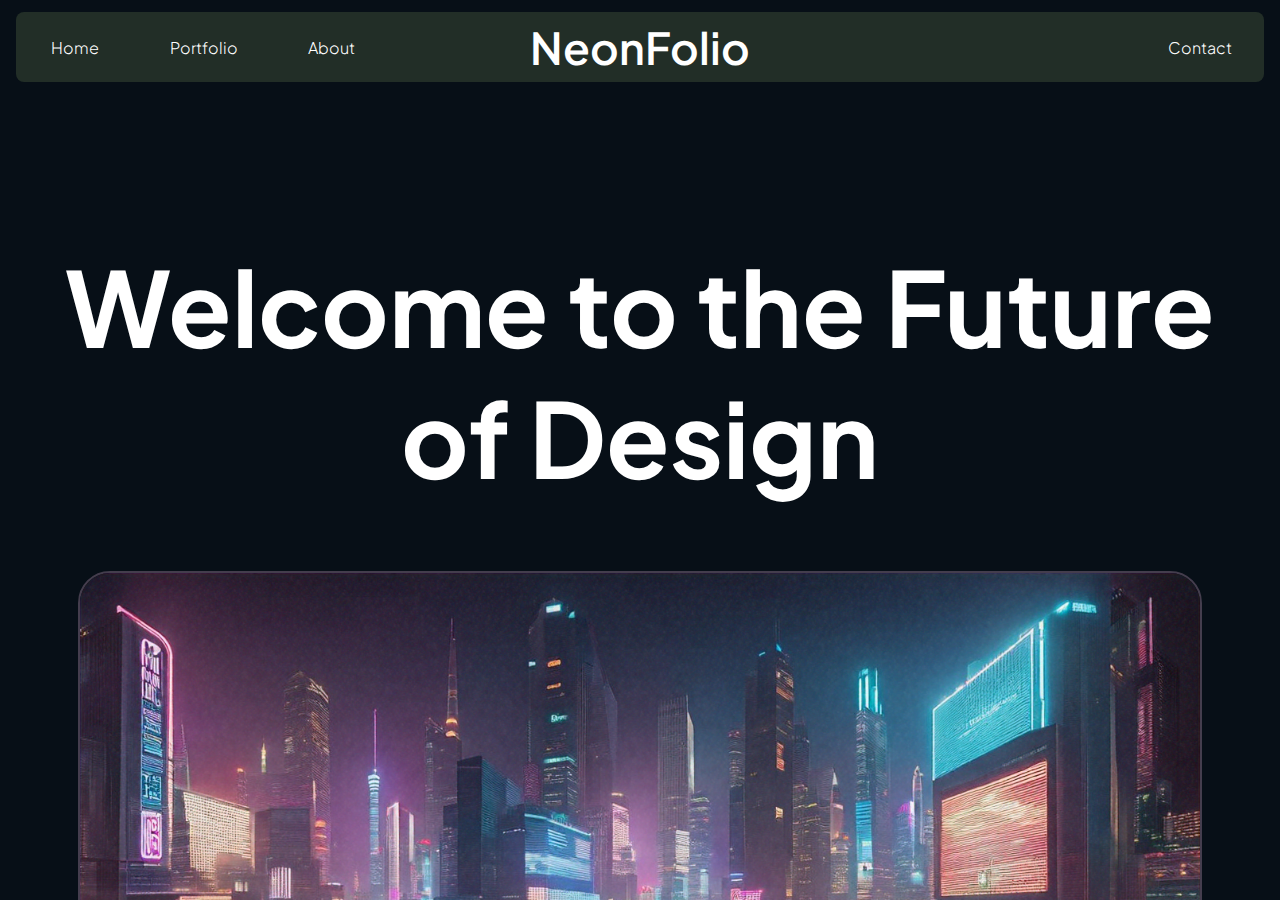
==== index.html @ 83ec0d3c "updated the footer" ====
<!DOCTYPE html>
<html lang="en">
<head> 
    <meta charset="UTF-8">
    <meta name="viewport" content="width=device-width, initial-scale=1.0">
    <title>NeonFolio</title>
    <link rel="stylesheet" href="./styles.css">

     <!-- Google fonts -->
     <link rel="preconnect" href="https://fonts.googleapis.com">
     <link rel="preconnect" href="https://fonts.gstatic.com" crossorigin>
     <link href="https://fonts.googleapis.com/css2?family=Plus+Jakarta+Sans:ital,wght@0,200..800;1,200..800&display=swap" rel="stylesheet">
</head>
<body>
    <div class="container plus-jakarta-sans">
        <header>
            <nav>
                <div class="nav-left">
                    <div class="nav-left-left">
                        <div class="home nav-hover">Home</div>
                        <div class="portfolio nav-hover">Portfolio</div>
                        <div class="about nav-hover">About</div>
                        <select class="nav-select" name="" id="">
                            <option value="home">
                                Home
                            </option>
                            <option value="portfolio">
                                Portfolio
                            </option>
                            <option value="about">
                                About
                            </option>
                        </select>
                    </div>
                </div>
                <div class="nav-center">
                    <div class="neonfolio bold nav-hover">NeonFolio</div>
                </div>
                <div class="nav-right">
                    <div class="contact nav-hover">Contact</div>
                </div>
            </nav>
        </header>
        <main>


            <div class="part1">
                <div class="part1-heading">
                    <h1 class="heading-bold">
                        <span>Welcome</span> 
                        <span>to</span> 
                        <span>the</span> 
                        <span>Future </span>
                        <span>of</span> 
                        <span>Design</span>
                    </h1>
                </div>
                <div class="part1-image">
                    <img src="./Images/img1.png" alt="Neon City">
                </div>
            </div>


            <div class="part2">
               
                    <div class="cards">
                        <div class="cards-img">
                            <img src="./Images/img2.png" alt="Project Neon">
                        </div>
                        <div class="cards-content">
                            <div class="cards-project-name">Project Neon</div>
                            <div class="cards-project-description">
                                Web Design
                            </div>
                        </div>
                    </div>
    
                    <div class="cards">
                        <div class="cards-img">
                            <img src="./Images/img3.png" alt="CyberCity">
                        </div>
                        <div class="cards-content">
                            <div class="cards-project-name">CyberCity</div>
                            <div class="cards-project-description">
                                UI/UX
                            </div>
                        </div>
                    </div>
    
                    <div class="cards">
                        <div class="cards-img">
                            <img src="./Images/img4.png" alt="Digital Dreams">
                        </div>
                        <div class="cards-content">
                            <div class="cards-project-name">Digital Dreams</div>
                            <div class="cards-project-description">
                                Graphic Design
                            </div>
                        </div>
                    </div>
                

                
                    <div class="cards">
                        <div class="cards-img">
                            <img src="./Images/img5.png" alt="HoloTech">
                        </div>
                        <div class="cards-content">
                            <div class="cards-project-name">HoloTech</div>
                            <div class="cards-project-description">
                                App Development
                            </div>
                        </div>
                    </div>
    
                    <div class="cards">
                        <div class="cards-img">
                            <img src="./Images/img6.png" alt="FutureScape">
                        </div>
                        <div class="cards-content">
                            <div class="cards-project-name">FutureScape</div>
                            <div class="cards-project-description">
                                Web Development
                            </div>
                        </div>
                    </div>
    
                    <div class="cards">
                        <div class="cards-img">
                            <img src="./Images/img7.png" alt="Neon Nights">
                        </div>
                        <div class="cards-content">
                            <div class="cards-project-name">Neon Nights</div>
                            <div class="cards-project-description">
                                Branding
                            </div>
                        </div>
                    </div>
                

                
                    <div class="cards">
                        <div class="cards-img">
                            <img src="./Images/img8.png" alt="TechWave">
                        </div>
                        <div class="cards-content">
                            <div class="cards-project-name">TechWave</div>
                            <div class="cards-project-description">
                                Marketing
                            </div>
                        </div>
                    </div>
    
                    <div class="cards">
                        <div class="cards-img">
                            <img src="./Images/img9.png" alt="CyberPulse">
                        </div>
                        <div class="cards-content">
                            <div class="cards-project-name">CyberPulse</div>
                            <div class="cards-project-description">
                                Animation
                            </div>
                        </div>
                    </div>
    
                    <div class="cards">
                        <div class="cards-img">
                            <img src="./Images/img10.png" alt="Virtual Vision">
                        </div>
                        <div class="cards-content">
                            <div class="cards-project-name">Virtual Vision</div>
                            <div class="cards-project-description">
                                Photography
                            </div>
                        </div>
                    </div>

                    <div class="cards"></div>
                
            </div>
            <div class="part3">
                    <div class="part3-about">
                        <article>
                            I am a visionary designer with a passion
                            for creating futuristic and immersive experiences. My work is inspired by cyberpunk aesthetics and cutting-edge technology.
                        </article>
                    </div>
            </div>
            <div class="part4">
                <form class="part4-contact">
                    <div class="contact-me bold">Contact Me</div>
                    <div class="pin">
                        <div class="pinbox">
                            <input class="plus-jakarta-sans" required type="text" placeholder="0">
                        </div>
                        <div class="pinbox">
                            <input class="plus-jakarta-sans" required type="text" placeholder="0">
                        </div>
                        <div class="pinbox">
                            <input class="plus-jakarta-sans" required type="text" placeholder="0">
                        </div>
                        <div class="pinbox">
                            <input class="plus-jakarta-sans" required type="text" placeholder="0">
                        </div>
                        <div class="pinbox">
                            <input class="plus-jakarta-sans" required type="text" placeholder="0">
                        </div>
                    </div>
                    <div class="submit">
                        <input class="plus-jakarta-sans bold" type="submit">
                    </div>
                    <div class="skip">
                        <input type="button" value="Skip">
                    </div>
                </form>
            </div>
            <footer>
                <div class="water-mark">
                    © 2023 NeonFolio
                </div>
                <div class="follow">
                    <input class="plus-jakarta-sans" type="button" value="Follow">
                </div>
            </footer>
        </main>
        
    </div>
</body>
</html>
---- styles.css ----
/* Google fonts */
.plus-jakarta-sans {
    font-family: "Plus Jakarta Sans", serif;
    font-optical-sizing: auto;
    font-weight: 300;
    font-style: normal;
}

.bold{
    font-family: "Plus Jakarta Sans", serif;
    font-optical-sizing: auto;
    font-weight: 600;
    font-style: normal;
}
.heading-bold{
    font-family: "Plus Jakarta Sans", serif;
    font-optical-sizing: auto;
    font-weight: 700;
    font-style: normal;
}
.part1-heading>h1>span{
    transition-duration: 2.5s;
}

.part1-heading>h1>span:hover{
    transition-duration: 0.25s;
    color: #a7ee43;
    
}

*{
    box-sizing: border-box;
}

body{
    height: 100vh;
    width: 97.5vw;
    margin: 0 1.25vw;
    padding: 0;

    background-color: #070f17;
    color: white;
}
.container{
    
    height: 100%;
    width: 100%;
}


/* header section */

header{
    
    height:10%;
    width: 100%;
    display: flex;
    justify-content: center;
    align-items: end;
    padding-bottom: 0.5em;
    
    
}

nav{
    
    height: 85%;
    width: 70%;
    display: flex;
    justify-content: space-between;
    align-items: center;


    background-color: #222e27;
    color: white;
    border-radius: 0.5rem;
   
}

.nav-left{
    width: 30%;
    height:90%;
    
    
    font-size: 1em;
}
.nav-left-left{
    width: 100%;
    height: 100%;
   
   
    display: flex;
    justify-content: space-around;
    align-items: center;
}

.nav-select{
    display: none;
    background-color: #222e27;
    color: white;
    border: none;

    transition-duration: 0.5s;
}

.nav-select:hover{
    transform: scale(1.1);
}

.nav-select:active{
    border: none;
}

.nav-center{
    width: 40%;
    height:90%;
    
    
    
    display: flex;
    justify-content: center;
    align-items: center;
}

.neonfolio{
    text-align: center;
    font-size: 2.75em;
}


.nav-right{
    width: 30%;
    height:90%;
    
    padding-right: 2em;
    font-size: 1em;

    
    
    display: flex;
    align-items: center;
    justify-content: end;
}

.nav-hover{
    transition-duration: 0.5s;
}

.nav-hover:hover{
    transition-duration: 0.5s;
    transform:scale(1.2);
}



/* main section */

main{
    height: 90%;
    

    display: flex;
    flex-wrap: wrap;
    overflow: auto;
    gap: 4rem;
}

.part1{

    width:100%;
    display: flex;
    flex-direction: column;
    justify-content: space-between;
    align-items: center;
    margin: 5rem 0;
    
}

.part1-heading{
    
    width: 100%;
    max-width: 1200px;
    font-size: 3.25em;
    
    display: flex;
    justify-content: center;
    align-items: center;
    text-align: center;

    animation: splat 1s forwards;
    
}

.part1-heading>h1{
    text-align: center;
    width: 100%;
}

.part1-image{
   
    width: 100%;

    
    display: flex;
    justify-content: center;
    align-items: center;
}

.part1-image>img{
    height: 100%;
    width: 90%;
    border-radius: 2em;
    border: 2px solid #443d4d;
    transition-duration: 0.5s;
}

.part1-image>img:hover{
    transition-duration: 1s;
    
    box-shadow: 0 0 15px 5px #443d4d;
    transform: scale(1.05);
}

.part2{
    
    width: 100%;
   
    
    display: flex;
    flex-direction: row;
    flex-wrap: wrap;
    justify-content: space-evenly;
    gap: 2rem;
    
}



.cards
{
    
   height: 350px;
   width: 416px;

}

.cards:last-child{
    display: none;
}

.cards-img{
    height:80%;
    width:100%;
    
}

.cards-img>img{
    height: 100%;
    width: 100%;
    border: 2px solid #443d4d;
}

.cards-content
{
    height: 20%;
    width: 100%;
    

    display: flex;
    flex-direction: column;
    
}

.cards-project-name{
    font-size: 1.25rem;
    margin-bottom: 2px;
}

.cards-project-description{
    font-size: 1rem;
    color: #868d95;
}

.cards>.cards-img>img{
    transition-duration: 0.5s;
}

.cards>.cards-img>img:hover{
    transition: 0.5s;
    transform: scale(1.1);
    box-shadow: 0px 0px 10px 2px #443d4d;
}



.part3
{
    
    width: 100%;
    
    font-size: 3rem;
    text-align: center;
    
    display: flex;
    justify-content: center;
    align-items: center;

    margin: 10rem 0;
    
}

.part3-about{
   
    width: 50%;
    color: #D6DDE6;

   
}

.part3-about>article{
    display: flex;
    flex-direction: column;
    justify-content: start;

   
    
}







.part4{
    height: 50%;
    width: 100%;

    

    display: flex;
    justify-content: center;
    align-items: center;

    margin-bottom: 20rem;
   
   

}

.part4-contact{
    height: 65%;
    width: 100%;
    max-width: 600px;
    
    
    display: flex;
    flex-direction: column;
    justify-content: space-between;
    align-items: center;

    
    
}

.contact-me{
    
    width: 100%;
    font-size: 1.75rem;
    text-align: center;
   
    
   
}

.pin{
    width: 65%;
    height: 35%;

    max-height: 60px;
    display: flex;
    justify-content: space-around;

   



    
}

.pinbox
{
    height: 100%;
    width: 15%;
    transition-duration: 0.5s;
    
}

.pinbox>input{
    height: 100%;
    width: 100%;
    border-radius: 0.5em;
    text-align: center;

    background-color: #111920;
    border: 2px solid #3f454b;
    color: #5c656c;
    font-size: 1rem;
    
}

.pinbox:hover{
    transform: scale(1.1);
}



.submit{
    width: 100%;
    height: 15%;
    
    
    display: flex;
    justify-content: center;
}

.submit>input{
    height: 100%;
    width: 70%;
    border-radius: 0.5rem;
    color: #091616;
    background-color: #a7ee43;
    border: none;
    cursor:pointer;
    transition-duration: 0.5s;

}

.submit>input:hover{
    transition: 0.5s;
    transform: scale(1.1);
}

.submit>input:active{
    transition: 0.5s;
    transform: scale(1.025);
}

.skip{
    width: 80%;
    height: 15%;
    display: flex;
    justify-content: center;
    
}

.skip>input{
    color: #a7ee43;
    background-color: #070f17;
    border: none;
    transition: 0.5s;
    cursor:pointer;
}

.skip>input:hover{
    transform: scale(1.2);
    transition-duration: 0.75s;
}

.skip>input:active{
    transform: scale(1.05);
    transition-duration: 0.5s;
}

footer{
    height: 8%;
    width: 100%;
    
    

    display: flex;
    justify-content: space-between;
    align-items: center;

}

footer>.water-mark{
    color: #717981;
    font-size: 1.75rem;
    margin-left: 2rem;
    
}

footer>.follow>input{
    background-color: #070f17;
    color: #d6dde6;
    padding: 0.5rem;
    border-radius: 0.5rem;

    border: 2px solid #242b33;
    transition-duration: 0.5s;

    cursor: pointer;
    margin-right: 2rem;
    padding: 0.5rem 1rem;


    font-size: 1.25rem;

}

.follow>input:hover{
    transform: scale(1.1);
}

.follow>input:active{
    transform: scale(1.005);
}





/* First breakpoint */
@media only screen and (max-width:1330px) and (min-width: 858px){
    

    .cards:last-child{
        display: block;
    }

}

/* second breakpoint */
@media only screen and (max-width:1330px) {
    nav{
        width: 100%;
    }

    
}

@media only screen and (max-width: 800px) {

    .home{
        display: none;
    }

    .portfolio{
        display: none;
    }

    .about{
        display: none;
    }

    .nav-select{
        display: block;
    }
    
}

@media only screen and (max-width: 900px)
and (min-width:750px)

{

    .cards{
        height: 250px;
        width: 316px;
    }
    .cards:last-child{
        display: block;
    }

}



/* third breakpoint */
@media only screen and (max-width:550px) {
    nav{
        width: 100%;
    }

    .nav-lef-left{
        width: 100%;
        justify-content: start;
        
    }

    .neonfolio{
        font-size: 2rem;
    }

    

    .portfolio{
        display: none;
    }
    .about{
        display: none;
    }

    .part1-heading>h1{
        font-size: 1em;
    }

    .cards{
        height: 250px;
        width: 316px;
    }

    .part3-about
    {
        width: 70%;
        font-size: 2rem;
    }

    footer>.water-mark{
        font-size: 1rem;
    }

    footer>.follow>input{
        font-size: 1rem;
    }

    .nav-right{
        font-size: 0.75em;
    }

}

@media only screen and (max-width:360px)
{
    .neonfolio{
        font-size: 1.5rem;
    }
}
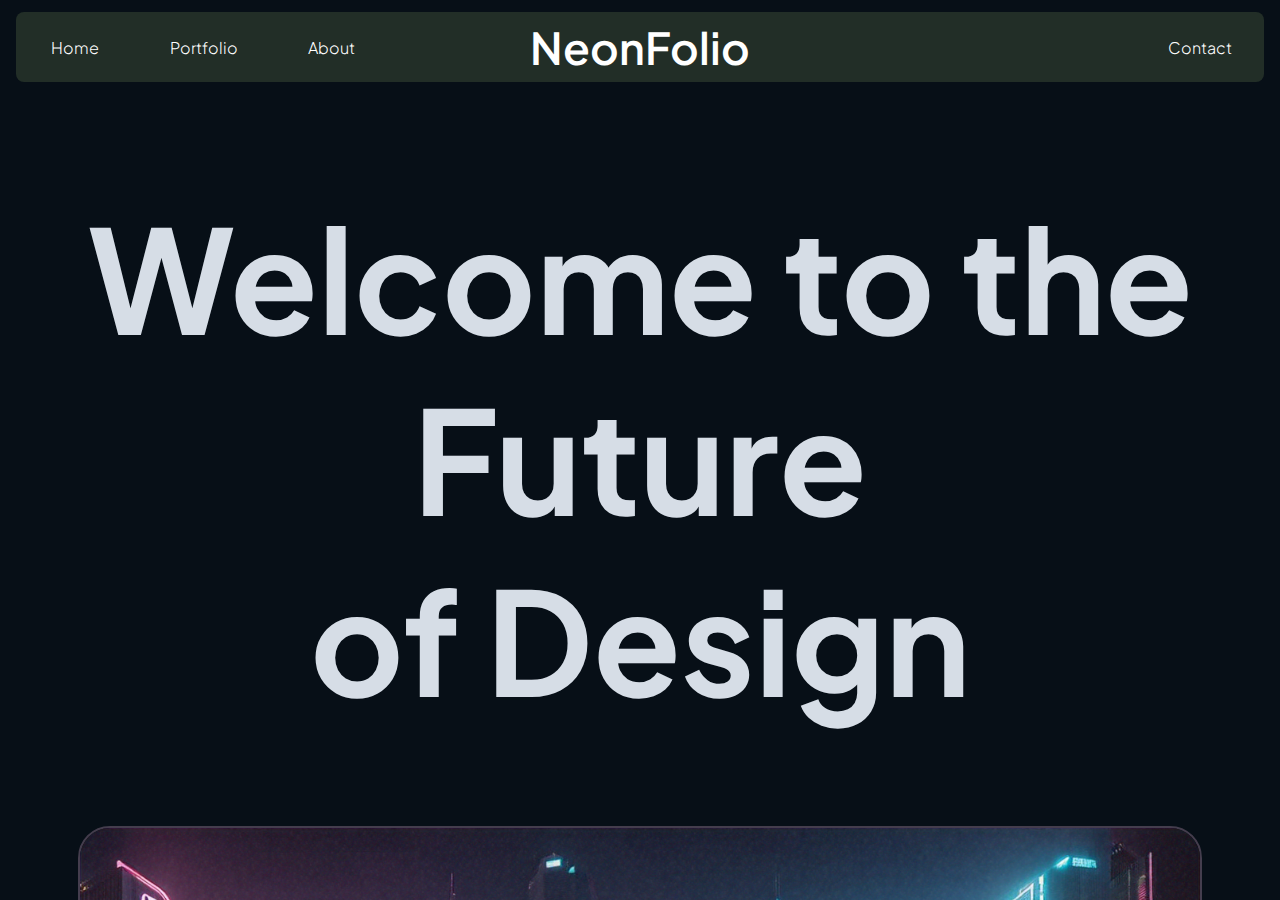
==== commit 29d4e405: "Correct some spacing and added comments in the code" ====
--- a/index.html
+++ b/index.html
@@ -12,8 +12,13 @@
      <link href="https://fonts.googleapis.com/css2?family=Plus+Jakarta+Sans:ital,wght@0,200..800;1,200..800&display=swap" rel="stylesheet">
 </head>
 <body>
+    <!-- main container -->
     <div class="container plus-jakarta-sans">
+
+        <!-- header inside the main container -->
         <header>
+
+            <!-- nav-bar -->
             <nav>
                 <div class="nav-left">
                     <div class="nav-left-left">
@@ -40,28 +45,34 @@
                     <div class="contact nav-hover">Contact</div>
                 </div>
             </nav>
+
         </header>
+
+        <!-- main inside the container -->
         <main>
 
-
-            <div class="part1">
+            <!-- main contains 4 sections and a footer -->
+
+            <section class="part1">
+                <!-- section one contains the heading and a image  -->
                 <div class="part1-heading">
-                    <h1 class="heading-bold">
-                        <span>Welcome</span> 
-                        <span>to</span> 
-                        <span>the</span> 
-                        <span>Future </span>
-                        <span>of</span> 
-                        <span>Design</span>
+                    <h1 class="heading-bold part1-heading-text">
+                        <span>Welcome to the Future </span>
+                        <span>of Design</span>
                     </h1>
                 </div>
+                
                 <div class="part1-image">
                     <img src="./Images/img1.png" alt="Neon City">
                 </div>
-            </div>
-
-
-            <div class="part2">
+
+            </section>
+
+            <section class="part2">
+
+                <!-- section 2 contains 9 cards which will form the project section grid -->
+
+                <!-- and extra card for when there are only two columns so that the last card is not centered rather it is shifted to the left -->
                
                     <div class="cards">
                         <div class="cards-img">
@@ -98,9 +109,7 @@
                             </div>
                         </div>
                     </div>
-                
-
-                
+                          
                     <div class="cards">
                         <div class="cards-img">
                             <img src="./Images/img5.png" alt="HoloTech">
@@ -136,8 +145,6 @@
                             </div>
                         </div>
                     </div>
-                
-
                 
                     <div class="cards">
                         <div class="cards-img">
@@ -177,33 +184,42 @@
 
                     <div class="cards"></div>
                 
-            </div>
-            <div class="part3">
+            </section>
+
+            <section class="part3">
+
+                <!-- section 3 contains the text about myself -->
+
                     <div class="part3-about">
                         <article>
                             I am a visionary designer with a passion
                             for creating futuristic and immersive experiences. My work is inspired by cyberpunk aesthetics and cutting-edge technology.
                         </article>
                     </div>
-            </div>
-            <div class="part4">
+
+            </section>
+
+            <section class="part4">
+
+                <!-- section 4 contains a form element with a submit button to submit the contact details -->
+
                 <form class="part4-contact">
                     <div class="contact-me bold">Contact Me</div>
                     <div class="pin">
                         <div class="pinbox">
-                            <input class="plus-jakarta-sans" required type="text" placeholder="0">
-                        </div>
-                        <div class="pinbox">
-                            <input class="plus-jakarta-sans" required type="text" placeholder="0">
-                        </div>
-                        <div class="pinbox">
-                            <input class="plus-jakarta-sans" required type="text" placeholder="0">
-                        </div>
-                        <div class="pinbox">
-                            <input class="plus-jakarta-sans" required type="text" placeholder="0">
-                        </div>
-                        <div class="pinbox">
-                            <input class="plus-jakarta-sans" required type="text" placeholder="0">
+                            <input class="plus-jakarta-sans" required type="text" placeholder="0" maxlength="1">
+                        </div>
+                        <div class="pinbox">
+                            <input class="plus-jakarta-sans" required type="text" placeholder="0" maxlength="1">
+                        </div>
+                        <div class="pinbox">
+                            <input class="plus-jakarta-sans" required type="text" placeholder="0" maxlength="1">
+                        </div>
+                        <div class="pinbox">
+                            <input class="plus-jakarta-sans" required type="text" placeholder="0" maxlength="1">
+                        </div>
+                        <div class="pinbox">
+                            <input class="plus-jakarta-sans" required type="text" placeholder="0" maxlength="1">
                         </div>
                     </div>
                     <div class="submit">
@@ -213,17 +229,24 @@
                         <input type="button" value="Skip">
                     </div>
                 </form>
-            </div>
+
+            </section>
+
             <footer>
+
+                <!-- the footer contains a watermark and a follow buttton -->
+
                 <div class="water-mark">
                     © 2023 NeonFolio
                 </div>
+
                 <div class="follow">
                     <input class="plus-jakarta-sans" type="button" value="Follow">
                 </div>
+
             </footer>
+
         </main>
-        
     </div>
 </body>
 </html>--- a/styles.css
+++ b/styles.css
@@ -12,21 +12,15 @@
     font-weight: 600;
     font-style: normal;
 }
+
 .heading-bold{
     font-family: "Plus Jakarta Sans", serif;
     font-optical-sizing: auto;
     font-weight: 700;
     font-style: normal;
 }
-.part1-heading>h1>span{
-    transition-duration: 2.5s;
-}
-
-.part1-heading>h1>span:hover{
-    transition-duration: 0.25s;
-    color: #a7ee43;
-    
-}
+
+/* this ensures that the padding,border are included in the height and width given */
 
 *{
     box-sizing: border-box;
@@ -37,18 +31,18 @@
     width: 97.5vw;
     margin: 0 1.25vw;
     padding: 0;
-
+    
     background-color: #070f17;
     color: white;
 }
+
 .container{
     
     height: 100%;
     width: 100%;
 }
 
-
-/* header section */
+/* HEADER section */
 
 header{
     
@@ -69,13 +63,15 @@
     display: flex;
     justify-content: space-between;
     align-items: center;
-
-
+    
+    
     background-color: #222e27;
     color: white;
-    border-radius: 0.5rem;
-   
-}
+    border-radius: 0.5em;
+    
+}
+
+/* left part of the nav-bar */
 
 .nav-left{
     width: 30%;
@@ -87,30 +83,22 @@
 .nav-left-left{
     width: 100%;
     height: 100%;
-   
-   
+    
+    
     display: flex;
     justify-content: space-around;
     align-items: center;
 }
-
 .nav-select{
     display: none;
     background-color: #222e27;
     color: white;
     border: none;
-
-    transition-duration: 0.5s;
-}
-
-.nav-select:hover{
-    transform: scale(1.1);
-}
-
-.nav-select:active{
-    border: none;
-}
-
+    
+    transition-duration: 0.5s;
+}
+
+/* central part of the nav bar */
 .nav-center{
     width: 40%;
     height:90%;
@@ -121,20 +109,19 @@
     justify-content: center;
     align-items: center;
 }
-
 .neonfolio{
     text-align: center;
     font-size: 2.75em;
 }
 
-
+/* right part of the nav-bar */
 .nav-right{
     width: 30%;
     height:90%;
     
     padding-right: 2em;
     font-size: 1em;
-
+    
     
     
     display: flex;
@@ -142,6 +129,8 @@
     justify-content: end;
 }
 
+/* hover features */
+
 .nav-hover{
     transition-duration: 0.5s;
 }
@@ -151,44 +140,51 @@
     transform:scale(1.2);
 }
 
-
-
-/* main section */
+.nav-select:hover{
+    transform: scale(1.1);
+}
+
+
+/* MAIN section */
 
 main{
     height: 90%;
-    
-
     display: flex;
     flex-wrap: wrap;
     overflow: auto;
-    gap: 4rem;
-}
+    gap: 120px;
+}
+
+/* PART 1 */
 
 .part1{
-
     width:100%;
     display: flex;
     flex-direction: column;
     justify-content: space-between;
-    align-items: center;
-    margin: 5rem 0;
-    
-}
+    align-items: center; 
+}
+
+/* part1 heading  */
 
 .part1-heading{
     
     width: 100%;
+    height: 100%;
     max-width: 1200px;
-    font-size: 3.25em;
-    
-    display: flex;
-    justify-content: center;
-    align-items: center;
-    text-align: center;
-
-    animation: splat 1s forwards;
-    
+    font-size: 4.5em;
+
+    color: #D6DDE6;
+
+    display: flex;
+    justify-content: center;
+    align-items: center;
+    text-align: center; 
+}
+
+.part1-heading-text{
+    display: flex;
+    flex-direction: column;
 }
 
 .part1-heading>h1{
@@ -196,11 +192,23 @@
     width: 100%;
 }
 
+.part1-heading>h1>span{
+    transition-duration: 2.5s;
+}
+
+/* part1 heading hover-features */
+
+.part1-heading>h1>span:hover{
+    transition-duration: 0.25s;
+    color: #a7ee43;
+    
+}
+
+/* part1 image section */
 .part1-image{
-   
-    width: 100%;
-
-    
+    
+    width: 100%;
+    height: 100%;
     display: flex;
     justify-content: center;
     align-items: center;
@@ -214,6 +222,7 @@
     transition-duration: 0.5s;
 }
 
+/* image hover feature  */
 .part1-image>img:hover{
     transition-duration: 1s;
     
@@ -221,37 +230,35 @@
     transform: scale(1.05);
 }
 
+/* PART 2 */
+
 .part2{
-    
-    width: 100%;
-   
-    
+    width: 100%;
     display: flex;
     flex-direction: row;
     flex-wrap: wrap;
     justify-content: space-evenly;
-    gap: 2rem;
-    
-}
-
-
-
+    gap: 2em;
+
+    border: 2px solid blue;
+}
+
+
+/* designing the cards */
 .cards
 {
-    
    height: 350px;
    width: 416px;
-
-}
-
+}
+
+/* so that this card only appears when there are 2 columns */
 .cards:last-child{
     display: none;
 }
 
 .cards-img{
     height:80%;
-    width:100%;
-    
+    width:100%; 
 }
 
 .cards-img>img{
@@ -264,26 +271,25 @@
 {
     height: 20%;
     width: 100%;
-    
-
     display: flex;
     flex-direction: column;
-    
 }
 
 .cards-project-name{
-    font-size: 1.25rem;
+    font-size: 1.25em;
     margin-bottom: 2px;
 }
 
 .cards-project-description{
-    font-size: 1rem;
+    font-size: 1em;
     color: #868d95;
 }
 
 .cards>.cards-img>img{
     transition-duration: 0.5s;
 }
+
+/* hover features on the cards */
 
 .cards>.cards-img>img:hover{
     transition: 0.5s;
@@ -292,60 +298,40 @@
 }
 
 
-
+/* PART 3  */
 .part3
 {
-    
-    width: 100%;
-    
-    font-size: 3rem;
+    width: 100%;
+    font-size: 3em;
     text-align: center;
-    
-    display: flex;
-    justify-content: center;
-    align-items: center;
-
-    margin: 10rem 0;
-    
+    display: flex;
+    justify-content: center;
+    align-items: center; 
+    border: 2px solid blue;
 }
 
 .part3-about{
-   
-    width: 50%;
+    width: 65%;
     color: #D6DDE6;
-
-   
 }
 
 .part3-about>article{
     display: flex;
     flex-direction: column;
     justify-content: start;
-
-   
-    
-}
-
-
-
-
-
-
+}
+
+
+/* PART 4 */
 
 .part4{
     height: 50%;
     width: 100%;
-
-    
-
-    display: flex;
-    justify-content: center;
-    align-items: center;
-
-    margin-bottom: 20rem;
-   
-   
-
+    display: flex;
+    justify-content: center;
+    align-items: center;
+    margin: 100px 0;
+    border: 2px solid blue;
 }
 
 .part4-contact{
@@ -358,19 +344,13 @@
     flex-direction: column;
     justify-content: space-between;
     align-items: center;
-
-    
-    
 }
 
 .contact-me{
     
     width: 100%;
-    font-size: 1.75rem;
+    font-size: 1.75em;
     text-align: center;
-   
-    
-   
 }
 
 .pin{
@@ -380,12 +360,6 @@
     max-height: 60px;
     display: flex;
     justify-content: space-around;
-
-   
-
-
-
-    
 }
 
 .pinbox
@@ -393,7 +367,6 @@
     height: 100%;
     width: 15%;
     transition-duration: 0.5s;
-    
 }
 
 .pinbox>input{
@@ -405,16 +378,17 @@
     background-color: #111920;
     border: 2px solid #3f454b;
     color: #5c656c;
-    font-size: 1rem;
-    
-}
-
+    font-size: 1em;
+    
+}
+
+/* pin box hover features */
 .pinbox:hover{
     transform: scale(1.1);
 }
 
 
-
+/* submit button */
 .submit{
     width: 100%;
     height: 15%;
@@ -427,7 +401,7 @@
 .submit>input{
     height: 100%;
     width: 70%;
-    border-radius: 0.5rem;
+    border-radius: 0.5em;
     color: #091616;
     background-color: #a7ee43;
     border: none;
@@ -436,6 +410,7 @@
 
 }
 
+/* submit hover feature */
 .submit>input:hover{
     transition: 0.5s;
     transform: scale(1.1);
@@ -445,6 +420,8 @@
     transition: 0.5s;
     transform: scale(1.025);
 }
+
+/* skip button  */
 
 .skip{
     width: 80%;
@@ -462,6 +439,7 @@
     cursor:pointer;
 }
 
+/* skip button hover feaures */
 .skip>input:hover{
     transform: scale(1.2);
     transition-duration: 0.75s;
@@ -472,43 +450,43 @@
     transition-duration: 0.5s;
 }
 
+/* FOOTER */
+
 footer{
     height: 8%;
     width: 100%;
-    
-    
-
     display: flex;
     justify-content: space-between;
     align-items: center;
-
+    padding-bottom: 1em;
 }
 
 footer>.water-mark{
     color: #717981;
-    font-size: 1.75rem;
-    margin-left: 2rem;
+    font-size: 1.75em;
+    margin-left: 2em;
     
 }
 
 footer>.follow>input{
     background-color: #070f17;
     color: #d6dde6;
-    padding: 0.5rem;
-    border-radius: 0.5rem;
+    padding: 0.5em;
+    border-radius: 0.5em;
 
     border: 2px solid #242b33;
     transition-duration: 0.5s;
 
     cursor: pointer;
-    margin-right: 2rem;
-    padding: 0.5rem 1rem;
-
-
-    font-size: 1.25rem;
-
-}
-
+    margin-right: 2em;
+    padding: 0.5em 1em;
+
+
+    font-size: 1.25em;
+
+}
+
+/* hover features */
 .follow>input:hover{
     transform: scale(1.1);
 }
@@ -522,8 +500,8 @@
 
 
 /* First breakpoint */
-@media only screen and (max-width:1330px) and (min-width: 858px){
-    
+/* for when  there are 2 columns  */
+@media only screen and (max-width:1330px) and (min-width: 750px){
 
     .cards:last-child{
         display: block;
@@ -532,14 +510,16 @@
 }
 
 /* second breakpoint */
+/* for when the nav bar becomes small */
 @media only screen and (max-width:1330px) {
     nav{
         width: 100%;
     }
-
-    
-}
-
+}
+
+
+/* third breakpoint */
+/* when nav-bar items begin to overlap */
 @media only screen and (max-width: 800px) {
 
     .home{
@@ -560,41 +540,31 @@
     
 }
 
+
+/* fourth breakpoint */
+/* to make the cards small */
 @media only screen and (max-width: 900px)
-and (min-width:750px)
 
 {
-
     .cards{
         height: 250px;
         width: 316px;
     }
-    .cards:last-child{
-        display: block;
-    }
-
-}
-
-
-
-/* third breakpoint */
+}
+
+
+
+/* fifth breakpoint */
+/* adjusting everting for mobiles */
 @media only screen and (max-width:550px) {
-    nav{
-        width: 100%;
-    }
-
-    .nav-lef-left{
-        width: 100%;
-        justify-content: start;
-        
-    }
-
+    
     .neonfolio{
-        font-size: 2rem;
-    }
-
-    
-
+        font-size: 2em;
+    }
+    .nav-right{
+        font-size: 0.75em;
+    }
+    
     .portfolio{
         display: none;
     }
@@ -602,41 +572,36 @@
         display: none;
     }
 
+
     .part1-heading>h1{
-        font-size: 1em;
-    }
-
-    .cards{
-        height: 250px;
-        width: 316px;
-    }
+        font-size: 0.75em;
+    }
+
+    .part1{
+        height: 70%;
+    }
+
 
     .part3-about
     {
-        width: 70%;
-        font-size: 2rem;
+        font-size: 0.75em;
     }
 
     footer>.water-mark{
-        font-size: 1rem;
+        font-size: 1em;
     }
 
     footer>.follow>input{
-        font-size: 1rem;
-    }
-
-    .nav-right{
-        font-size: 0.75em;
-    }
-
-}
-
+        font-size: 1em;
+    }
+
+}
+
+/* sixth breakpoint */
+/* for even smaller screens */
 @media only screen and (max-width:360px)
 {
     .neonfolio{
-        font-size: 1.5rem;
-    }
-}
-
-
-
+        font-size: 1.5em;
+    }
+}
